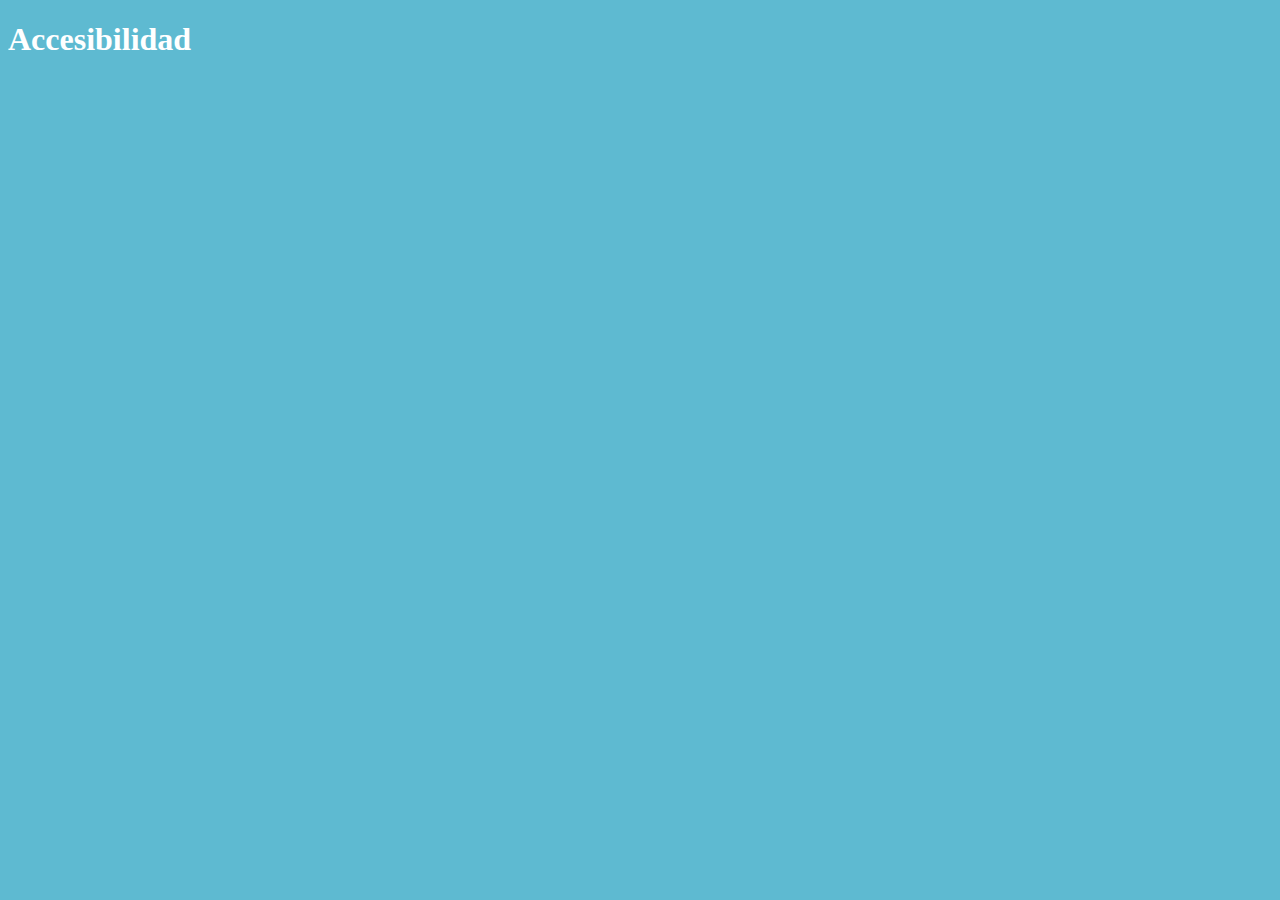
==== index.html @ ec6b8dc3 "link styles and js and see it is working" ====
<!DOCTYPE html>
<html lang="es">
<head>
    <meta charset="UTF-8">
    <meta name="viewport" content="width=device-width, initial-scale=1.0">
    <meta http-equiv="X-UA-Compatible" content="ie=edge">
    <link rel="stylesheet" href="styles.css">
    <title>Semantics and Accessibility</title>
</head>
<body>
    <h1>Accesibilidad</h1>








    <script src="main.js"></script>
</body>
</html>
---- styles.css ----
body {
    background-color: #5EBAD1;
}

h1 {
  color: white  
}
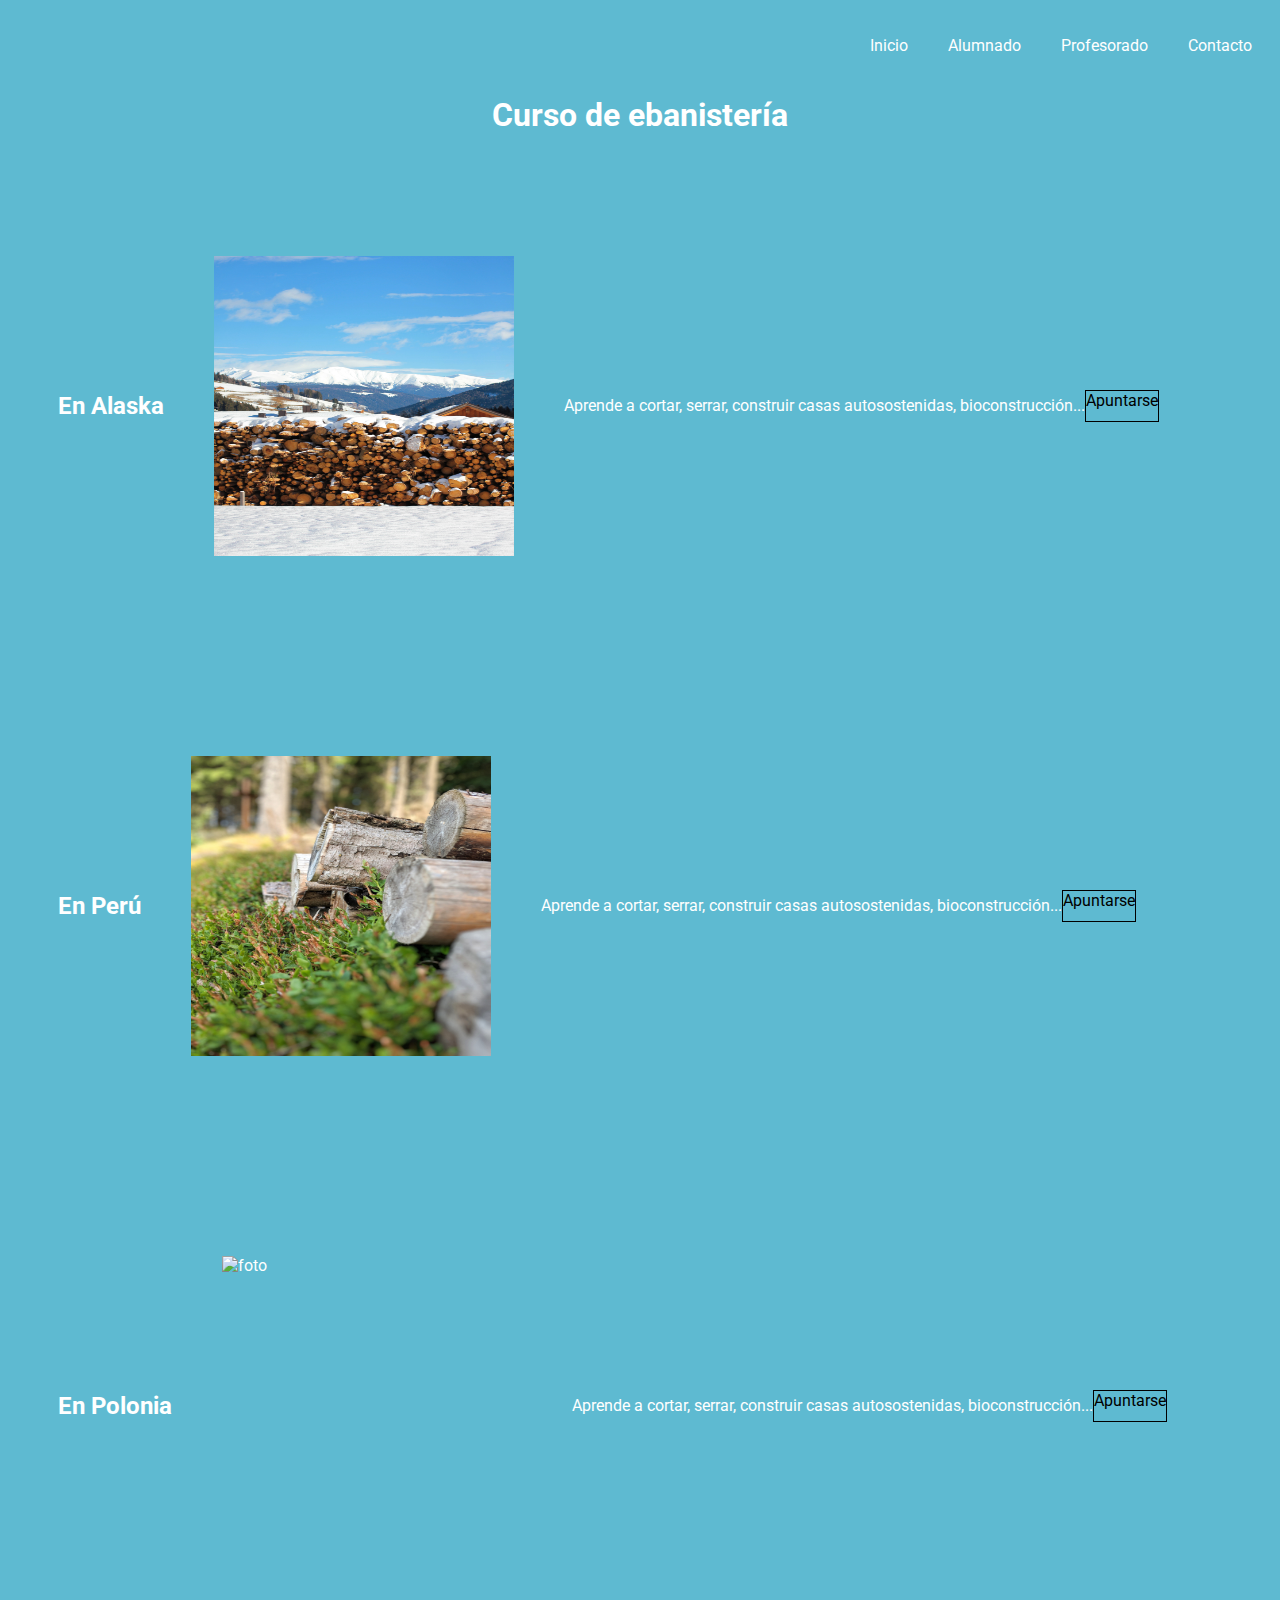
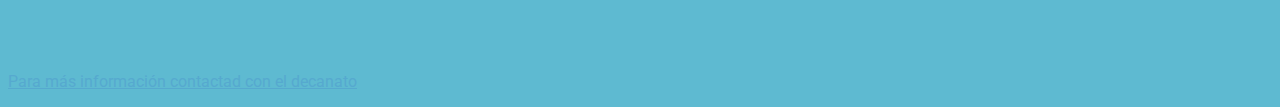
==== commit 019c27cf: "create tacky site for alumni to fix accessibility" ====
--- a/index.html
+++ b/index.html
@@ -1,19 +1,60 @@
 <!DOCTYPE html>
-<html lang="es">
+<html lang="">
 <head>
     <meta charset="UTF-8">
     <meta name="viewport" content="width=device-width, initial-scale=1.0">
     <meta http-equiv="X-UA-Compatible" content="ie=edge">
     <link rel="stylesheet" href="styles.css">
+    <link href="https://fonts.googleapis.com/css?family=Roboto" rel="stylesheet">
     <title>Semantics and Accessibility</title>
 </head>
 <body>
-    <h1>Accesibilidad</h1>
+    <header>
+        <ul>
+            <li>Inicio</li>
+            <li>Alumnado</li>
+            <li>Profesorado</li>
+            <li tabindex="0">Contacto</li>
+        </ul>
+    </header>
+    <h1>Curso de ebanistería</h1>
 
+    <section>
+        <div class="place_container">
+            <h2>En Alaska</h2>
+            <img src="images/alaska.jpg"  tabindex="20" alt="Esto es una montaña con troncos y nieve al fondo, muy bonito">
+            <p>Aprende a cortar, serrar, construir casas autosostenidas,
+                bioconstrucción...
+            </p>
+            <div role="button" class="button" onclick="enroll()">
+                    Apuntarse
+           </div>
+        </div>
+        <div class="place_container">
+            <h2>En Perú</h2>
+            <img src="images/peru.jpg" alt="Esto parecen troncos de árboles en el retiro">
+            <p>Aprende a cortar, serrar, construir casas autosostenidas,
+                    bioconstrucción...
+            </p>
+            <div role="button" class="button" onclick="enroll()">
+                    Apuntarse
+            </div>
+        </div>
+        <div class="place_container">
+            <h2>En Polonia</h2>
+            <img src="images/polonia.jpg" alt="foto">
+            <p>Aprende a cortar, serrar, construir casas autosostenidas,
+                    bioconstrucción...
+            </p>
+            <div role="button" class="button" onclick="enroll()">
+                    Apuntarse
+            </div>
+        </div>
+    </section>
 
-
-
-
+    <footer>
+        <p><a href="">Para más información contactad con el decanato</a></p>
+    </footer>
 
 
 
--- a/styles.css
+++ b/styles.css
@@ -1,7 +1,54 @@
 body {
     background-color: #5EBAD1;
+    color: white;
+  font-family: 'Roboto', sans-serif;
 }
 
 h1 {
-  color: white  
-}+  display: flex;
+  align-content: center;
+  justify-content: center;
+}
+
+ul {
+  display: flex;
+  justify-content: flex-end;
+
+}
+li {
+  list-style: none;
+  margin: 20px;
+}
+
+button {
+  height: 100px;
+}
+
+img {
+  width: 300px;
+  height: 300px;
+}
+
+.place_container {
+  display: flex;
+  flex-direction: row;
+  padding: 50px;
+}
+
+img {
+  margin: 50px;
+}
+
+h2, p, .button {
+  align-self: center;
+}
+
+.button {
+  border: solid 1px black;
+  height: 30px;
+  color: black;
+}
+
+a {
+  color: rgb(86, 169, 207);
+}
